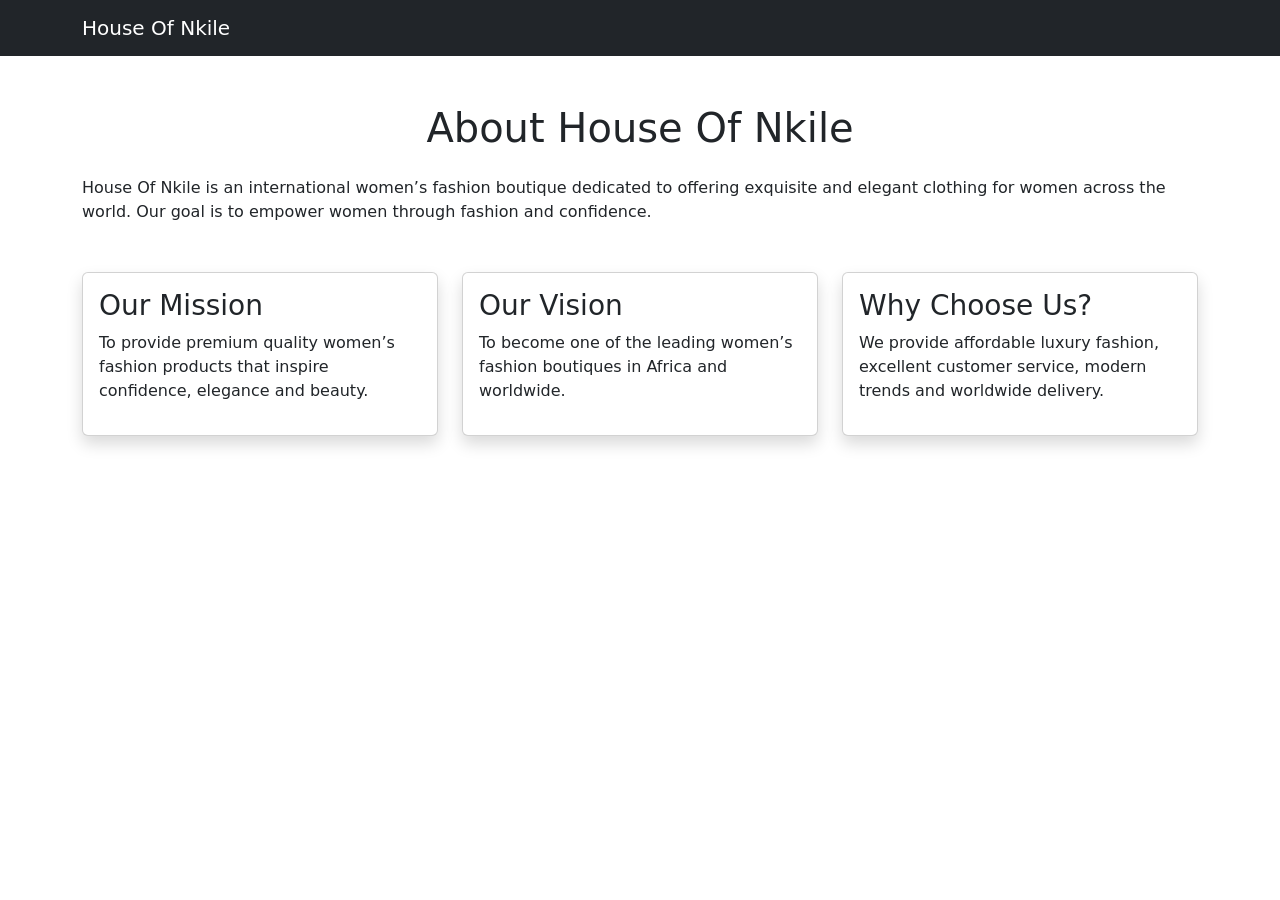
==== about.html @ b5877f5b "Create about.html" ====
<!DOCTYPE html>
<html lang="en">
<head>
    <meta charset="UTF-8">
    <meta name="viewport" content="width=device-width, initial-scale=1.0">

    <title>About Us</title>

    <link rel="stylesheet" href="style.css">

    <link href="https://cdn.jsdelivr.net/npm/bootstrap@5.3.2/dist/css/bootstrap.min.css" rel="stylesheet">
</head>

<body>

<nav class="navbar navbar-expand-lg navbar-dark bg-dark">
    <div class="container">

        <a class="navbar-brand" href="index.html">
            House Of Nkile
        </a>

    </div>
</nav>

<div class="container mt-5">

    <h1 class="text-center">About House Of Nkile</h1>

    <p class="mt-4">
        House Of Nkile is an international women’s fashion boutique dedicated to offering
        exquisite and elegant clothing for women across the world.
        Our goal is to empower women through fashion and confidence.
    </p>

    <div class="row mt-5">

        <div class="col-md-4">
            <div class="card p-3 shadow">
                <h3>Our Mission</h3>

                <p>
                    To provide premium quality women’s fashion products
                    that inspire confidence, elegance and beauty.
                </p>
            </div>
        </div>

        <div class="col-md-4">
            <div class="card p-3 shadow">
                <h3>Our Vision</h3>

                <p>
                    To become one of the leading women’s fashion boutiques
                    in Africa and worldwide.
                </p>
            </div>
        </div>

        <div class="col-md-4">
            <div class="card p-3 shadow">
                <h3>Why Choose Us?</h3>

                <p>
                    We provide affordable luxury fashion, excellent customer service,
                    modern trends and worldwide delivery.
                </p>
            </div>
        </div>

    </div>

</div>

</body>
</html>
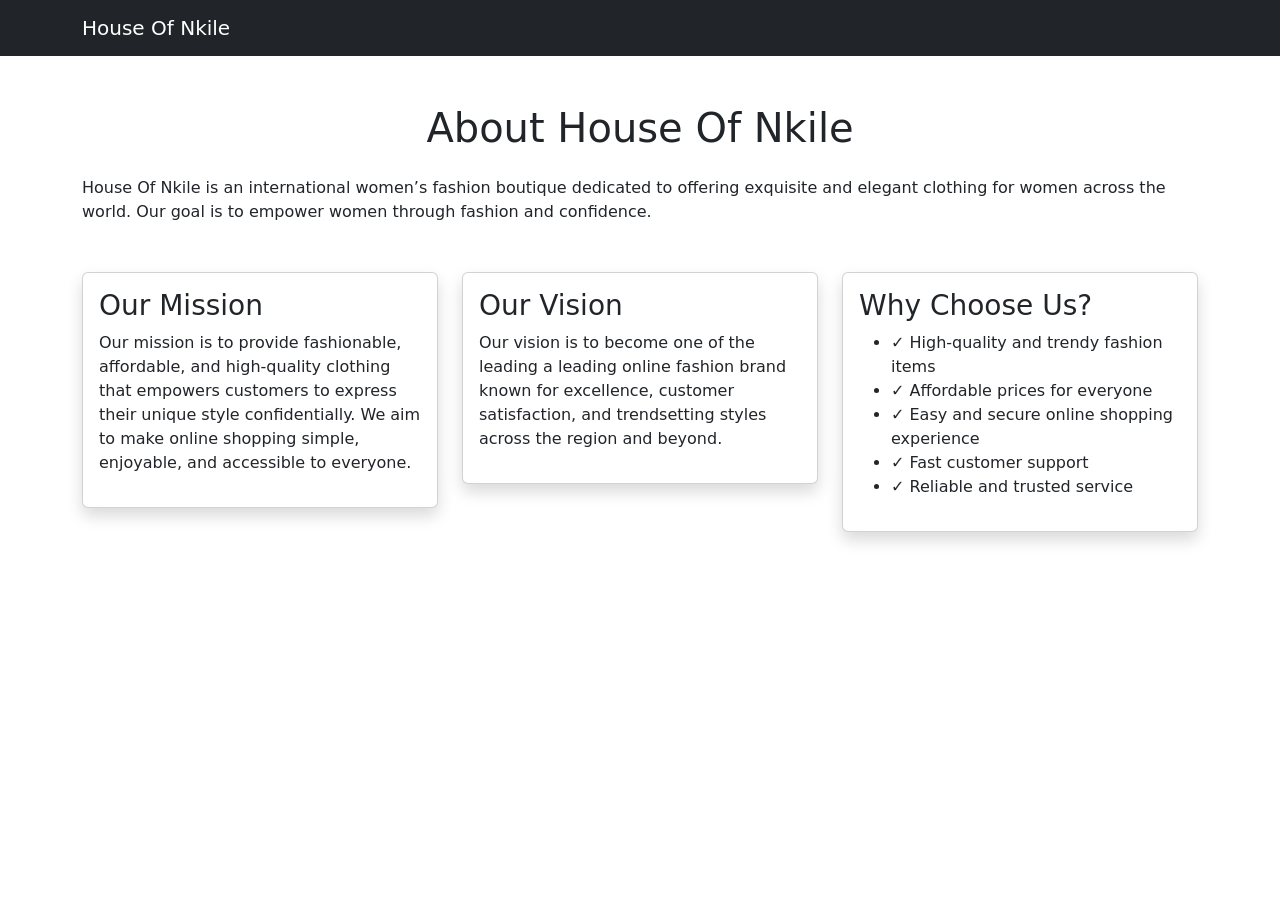
==== commit fe6141b5: "Update about.html" ====
--- a/about.html
+++ b/about.html
@@ -40,8 +40,9 @@
                 <h3>Our Mission</h3>
 
                 <p>
-                    To provide premium quality women’s fashion products
-                    that inspire confidence, elegance and beauty.
+                Our mission is to provide fashionable, affordable, and high-quality clothing that empowers customers
+                to express their unique style confidentially. We aim to make online shopping simple, enjoyable, and
+                accessible to everyone.
                 </p>
             </div>
         </div>
@@ -51,8 +52,9 @@
                 <h3>Our Vision</h3>
 
                 <p>
-                    To become one of the leading women’s fashion boutiques
-                    in Africa and worldwide.
+                    Our vision is to become one of the leading a leading online fashion brand known for 
+                    excellence, customer satisfaction, and trendsetting styles across the region and
+                    beyond.
                 </p>
             </div>
         </div>
@@ -60,15 +62,18 @@
         <div class="col-md-4">
             <div class="card p-3 shadow">
                 <h3>Why Choose Us?</h3>
-
-                <p>
-                    We provide affordable luxury fashion, excellent customer service,
-                    modern trends and worldwide delivery.
-                </p>
+                <ul>
+                    <li>✓ High-quality and trendy fashion items</li>
+                    <li>✓ Affordable prices for everyone</li>
+                    <li>✓ Easy and secure online shopping experience</li>
+                    <li>✓ Fast customer support</li>
+                    <li>✓ Reliable and trusted service</li>
+                </ul>
+                
+                
             </div>
+        
         </div>
-
-    </div>
 
 </div>
 
--- a/style.css
+++ b/style.css
@@ -0,0 +1,69 @@
+body{
+    font-family: Arial, Helvetica, sans-serif;
+    background-color: #f8f8f8;
+}
+
+/* Hero Section */
+.hero{
+    background: url('images/dress1.jpg') center/cover;
+    height: 90vh;
+    position: relative;
+}
+
+.overlay{
+    background: rgba(0,0,0,0.6);
+    height: 100%;
+    color: white;
+
+    display: flex;
+    flex-direction: column;
+    justify-content: center;
+    align-items: center;
+}
+
+/* Cards */
+.product-card{
+    transition: 0.3s;
+    margin-bottom: 20px;
+}
+
+.product-card:hover{
+    transform: scale(1.05);
+}
+
+/* Payment Box */
+.payment-box{
+    background: white;
+    padding: 30px;
+    border-radius: 10px;
+    box-shadow: 0px 0px 10px gray;
+}
+
+/* Login */
+.login-container{
+    display: flex;
+    justify-content: center;
+    align-items: center;
+
+    height: 100vh;
+}
+
+.login-form{
+    background: white;
+    padding: 40px;
+
+    width: 400px;
+
+    border-radius: 10px;
+
+    box-shadow: 0px 0px 10px gray;
+}
+
+/* Responsive */
+@media(max-width:768px){
+
+    .hero h1{
+        font-size: 35px;
+    }
+
+}
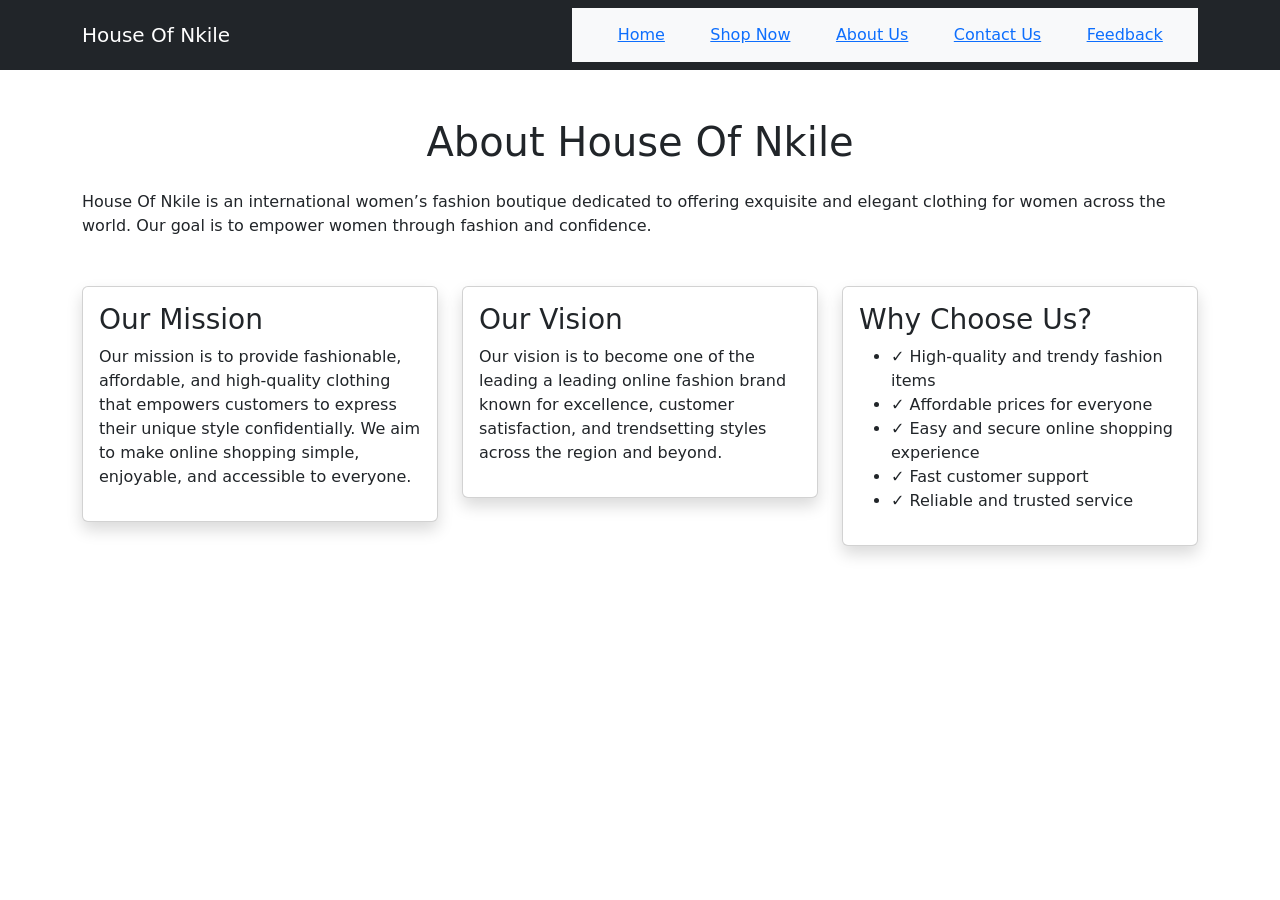
==== commit 6bb0b977: "Add navigation links to about.html" ====
--- a/about.html
+++ b/about.html
@@ -19,6 +19,20 @@
         <a class="navbar-brand" href="index.html">
             House Of Nkile
         </a>
+        <nav style="text-align:center; padding:15px; background:#f8f9fa;">
+
+    <a href="index.html" style="margin:10px;">Home</a>
+
+    <a href="shop.html" style="margin:10px;">Shop Now</a>
+
+    <a href="about.html" style="margin:10px;">About Us</a>
+
+    <a href="contact.html" style="margin:10px;">Contact Us</a>
+
+    <a href="feedback.html" style="margin:10px;">Feedback</a>
+
+ 
+
 
     </div>
 </nav>
--- a/style.css
+++ b/style.css
@@ -1,6 +1,7 @@
 body{
-    font-family: Arial, Helvetica, sans-serif;
-    background-color: #f8f8f8;
+    font-family: Arial, sans-serif;
+    background-color: #f8f9fa;
+    color: #333;
 }
 
 /* Hero Section */
@@ -23,8 +24,9 @@
 
 /* Cards */
 .product-card{
-    transition: 0.3s;
-    margin-bottom: 20px;
+    border: none;
+    box-shadow: 0 4px 10px rgba(0,0,0,0.1);
+    border-radius: 10px
 }
 
 .product-card:hover{
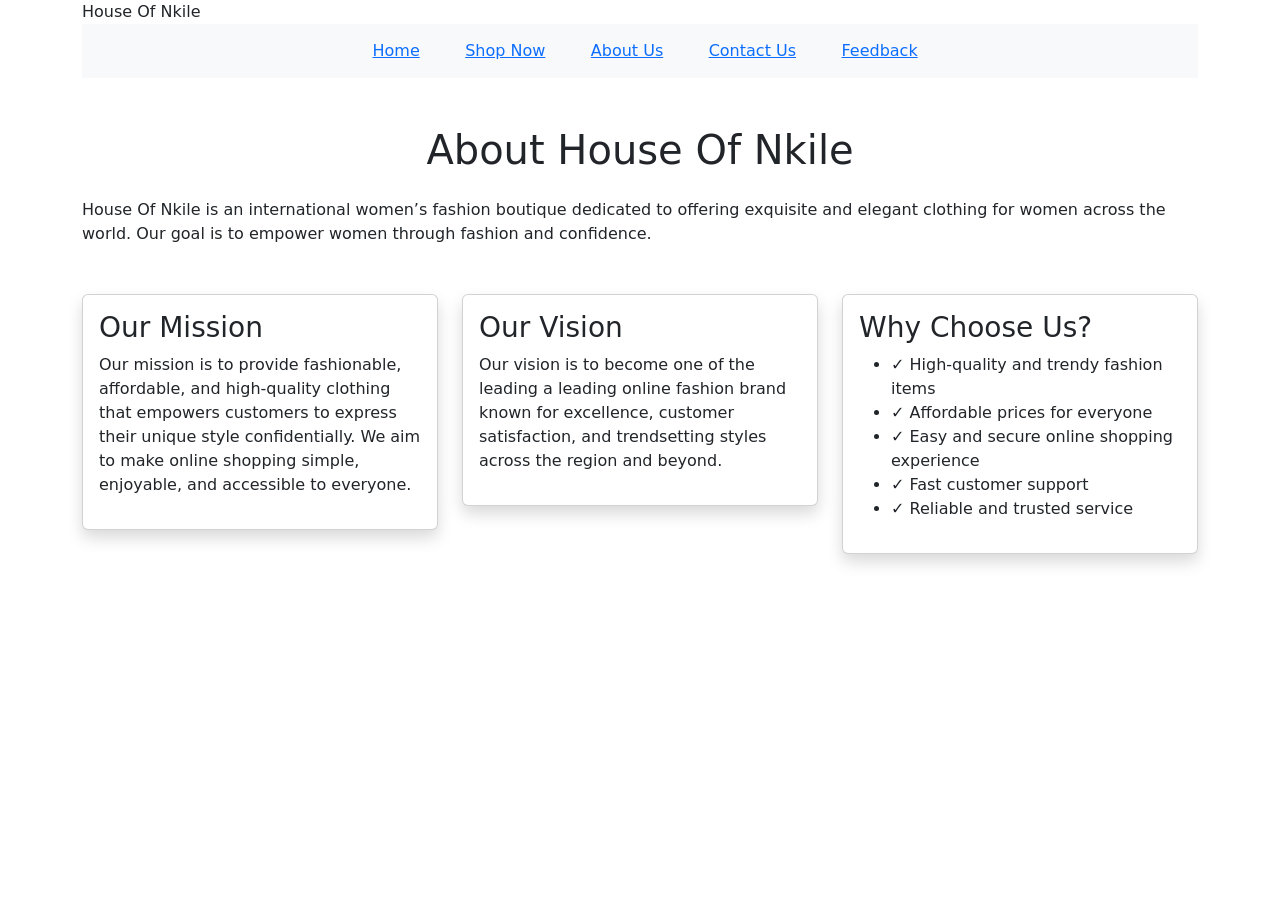
==== commit d39f962e: "Update about.html" ====
--- a/about.html
+++ b/about.html
@@ -13,7 +13,7 @@
 
 <body>
 
-<nav class="navbar navbar-expand-lg navbar-dark bg-dark">
+<nav class="nav id="navbar">
     <div class="container">
 
         <a class="navbar-brand" href="index.html">
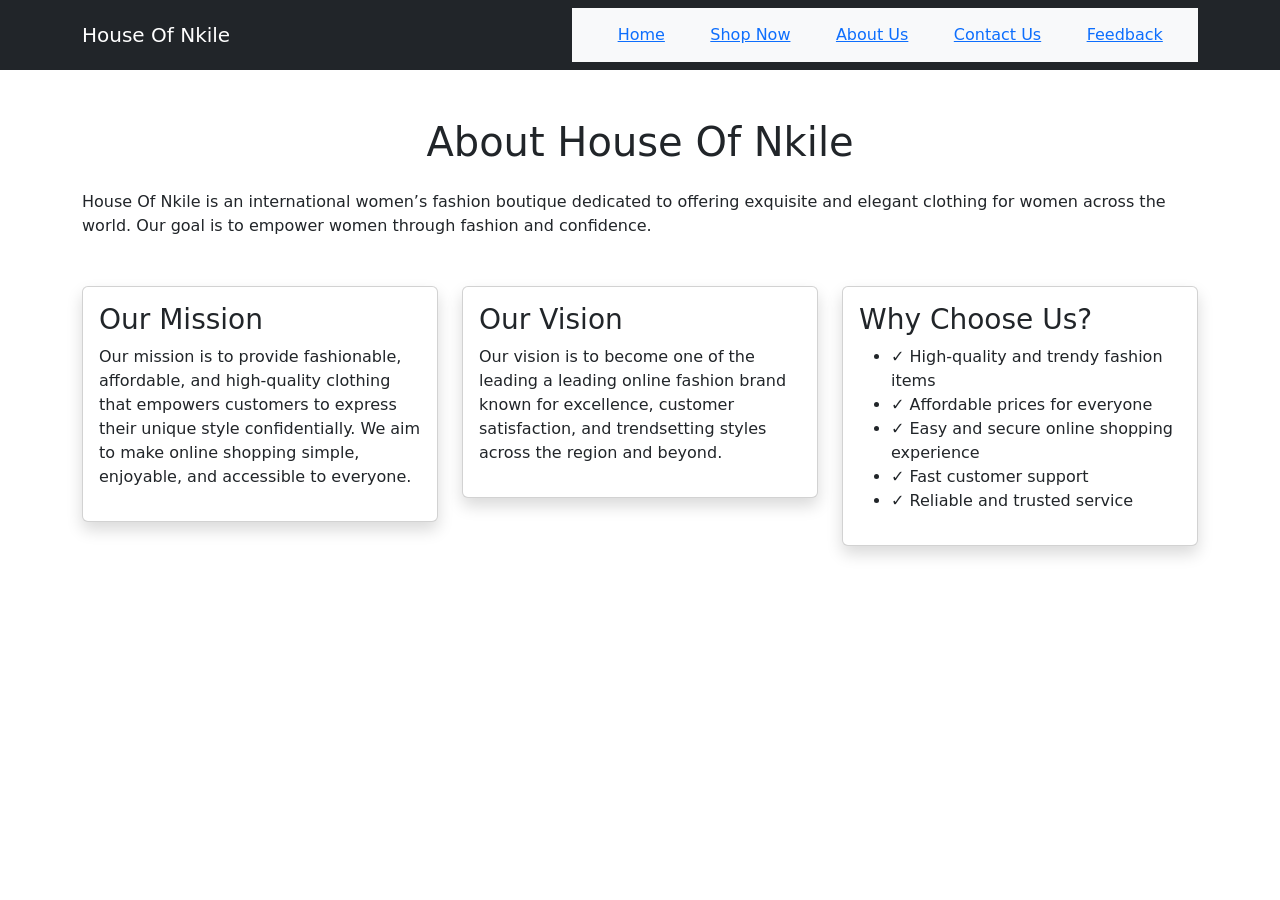
==== commit 94afbd7e: "Update navbar class for improved styling" ====
--- a/about.html
+++ b/about.html
@@ -13,7 +13,7 @@
 
 <body>
 
-<nav class="nav id="navbar">
+<nav class="navbar navbar-expand-lg navbar-dark bg-dark">
     <div class="container">
 
         <a class="navbar-brand" href="index.html">
